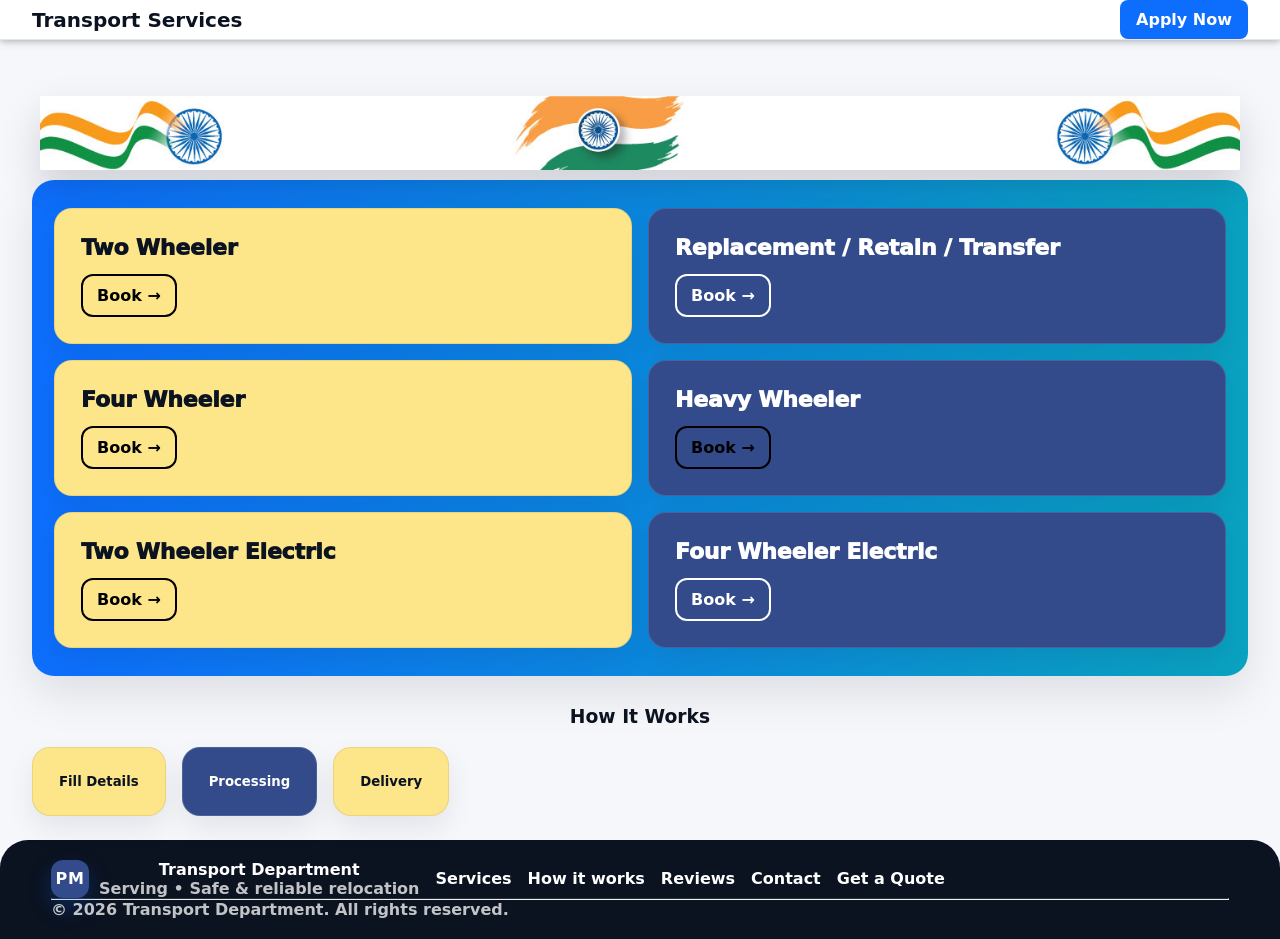
==== index.html @ a4c541fe "first commit" ====
<!DOCTYPE php>
<php lang="en">
<meta http-equiv="content-type" content="text/html;charset=UTF-8" />
<head>
  <meta charset="UTF-8" />
  <meta name="viewport" content="width=device-width, initial-scale=1" />

  <title>Transport Services - Vehicle HSRP Solutions</title>
  <meta name="description" content="Official vehicle transport solutions and HSRP booking services." />

   <link href="../cdn.jsdelivr.net/npm/bootstrap%405.3.3/dist/css/bootstrap.min.css" rel="stylesheet">
<link rel="stylesheet" href="./style.css">
 <style>




    :root {
      --brand: #0d6efd;
      --brand2: #0aa2c0;
      --ink: #0b1220;
      --muted: #475569;
      --soft: #f5f7fb;
      --card: #ffffff;
      --border: #e5e7eb;
      --shadow: 0 10px 28px rgba(2, 6, 23, .08);
      --radius: 18px;
    }

    body {
      margin: 0;
      padding-top: 72px;
      background: var(--soft);
      color: var(--ink);
      font-family: system-ui, -apple-system, Segoe UI, Roboto, Arial, sans-serif;
    }

    /* ================= NAV ================= */
    .nav-glass {
      position: fixed;
      top: 0;
      left: 0;
      width: 100%;
      z-index: 999;
      box-shadow: 0 2px 5px 0 rgba(0, 0, 0, 0.16), 0 2px 10px 0 rgba(0, 0, 0, 0.12);
      background: #fff;
      backdrop-filter: blur(10px);
      border-bottom: 1px solid var(--border);
    }

    .brand-badge {
      width: 38px;
      height: 38px;
      border-radius: 12px;
      display: grid;
      place-items: center;
      color: #fff;
      font-weight: 900;
      letter-spacing: .04em;
      background: #334b8a;
      box-shadow: 0 10px 22px rgba(13, 110, 253, .25);
      flex: 0 0 auto;
    }

    .navbar-brand {
      font-weight: 900;
      letter-spacing: .02em;
      display: flex;
      align-items: center;
      gap: 10px;
    }

    .navbar-nav .nav-link {
      font-weight: 700;
      color: var(--ink) !important;
    }

    .pill-cta {
      border-radius: 999px;
      padding: .55rem 1rem;
      font-weight: 900;
    }

    .section {
      padding: 32px 0;
    }

    .section-title {
      font-weight: 950;
      letter-spacing: -.01em;
      margin: 0 0 8px;
    }

    .section-sub {
      color: var(--muted);
      font-weight: 650;
      margin: 0 0 24px;
    }

    .card-soft {
      background: var(--card);
      border: 1px solid var(--border);
      border-radius: var(--radius);
      padding: 24px;
      box-shadow: var(--shadow);
      height: 100%;
    }

    .icon-bubble {
      width: 44px;
      height: 44px;
      border-radius: 14px;
      display: grid;
      place-items: center;
      background: linear-gradient(135deg, rgba(13, 110, 253, .12), rgba(10, 162, 192, .12));
      border: 1px solid rgba(13, 110, 253, .18);
      font-weight: 950;
      color: var(--ink);
    }

    .service-title {
      font-weight: 900;
      margin: 12px 0 6px;
    }

    .mini {
      color: var(--muted);
      font-weight: 650;
      margin: 0;
    }

    .step {
      display: flex;
      gap: 12px;
      align-items: flex-start;
    }

    .step-num {
      width: 34px;
      height: 34px;
      border-radius: 12px;
      display: grid;
      place-items: center;
      background: linear-gradient(135deg, var(--brand), var(--brand2));
      color: #fff;
      font-weight: 950;
      box-shadow: 0 10px 20px rgba(13, 110, 253, .25);
      flex: 0 0 auto;
    }

    .quote {
      background: linear-gradient(90deg, rgba(13, 110, 253, .10), rgba(10, 162, 192, .10));
      border: 1px solid rgba(13, 110, 253, .15);
      border-radius: 24px;
      padding: 24px;
      box-shadow: var(--shadow);
      display: flex;
      align-items: center;
      justify-content: space-between;
      gap: 14px;
      flex-wrap: wrap;
    }

    .quote h4 {
      margin: 0 0 4px;
      font-weight: 950;
    }

    .quote p {
      margin: 0;
      color: var(--muted);
      font-weight: 700;
    }

    .footer {
      margin-top: 24px;
      background: #0b1220;
      color: #fff;
      border-top-left-radius: 28px;
      border-top-right-radius: 28px;
    }

    .footer a {
      color: #fff;
      text-decoration: none;
      font-weight: 700;
    }

    .footer a:hover {
      text-decoration: underline;
    }

    .small-muted {
      color: rgba(255, 255, 255, .75);
      font-weight: 650;
    }

    .service-strip {
      background: linear-gradient(90deg, #0d6efd, #0aa2c0);
      border-radius: 22px;
      padding: 28px 22px;
      box-shadow: 0 18px 45px rgba(2, 6, 23, .10);
      overflow: hidden;
      margin-bottom: 30px;
    }

    .service-tile {
      border-radius: 18px;
      padding: 26px;
      height: 100%;
      display: flex;
      flex-direction: column;
      justify-content: space-between;
      border: 1px solid rgba(2, 6, 23, .08);
      box-shadow: 0 12px 28px rgba(2, 6, 23, .08);
    }

    .service-tile.light {
      background: #fde68a;
    }

    .service-tile.dark {
      background: #334b8a;
      color: #fff;
      border-color: rgba(255, 255, 255, .12);
    }

    .service-tile h3 {
      margin: 0 0 14px;
      font-weight: 950;
      letter-spacing: -0.01em;
      font-size: 22px;
    }

    .service-tile .btn {
      width: fit-content;
      border-radius: 12px;
      font-weight: 900;
      padding: 10px 14px;
    }

    .flag-section {
      display: flex;
      justify-content: center;
      margin: 24px 0 10px;
    }

    .flag-section img {
      width: 100%;
      max-width: 1200px;
      height: auto;
      border-radius: 2px;
      box-shadow: 0 18px 40px rgba(2, 6, 23, .15);
      object-fit: cover;
    }

    @media(max-width:576px) {
      .flag-section img {
        height: auto;
      }

      .quote {
        justify-content: center;
        text-align: center;
      }
    }

    .hr-soft {
      border-top: 1px solid var(--border);
      opacity: 1;
      margin: 15px 0;
    }
        .logo-text {
      font-weight: 900;
      font-size: 20px;
    }
        .trust-badge {
      font-size: 12px;
      background: #e6f4ea;
      color: #137333;
      padding: 4px 10px;
      border-radius: 20px;
      font-weight: 600;
    }
  </style>
</head>

<body>
<!-- Google Tag Manager (noscript) -->
<noscript><iframe src="https://www.googletagmanager.com/ns.html?id=GTM-PKJ4JCJ5"
height="0" width="0" style="display:none;visibility:hidden"></iframe></noscript>
<!-- End Google Tag Manager (noscript) -->
<!-- ================= NAVBAR ================= -->
  <nav class="navbar nav-glass">
  <div class="container d-flex justify-content-between align-items-center">

    <div>
  <div class="logo-text">Transport Services</div>
    </div>

  <a href="enquiry.html" class="btn btn-primary">Apply Now</a>

  </div>
</nav>


  <!-- ================= HERO ================= -->
  <div class="container">
    <div class="flag-section" id="services">
    <img src="images/advertisement_Test.jpg" alt="book my hsrp" title="book my hsrp">
  </div>
  </div>
  <div class="container mt-4">
    <div class="service-strip">
      <div class="row g-3">
        <div class="col-lg-3 col-md-6">
          <div class="service-tile light">
            <h3>Two Wheeler</h3>
            <a href="enquiry.html" class="btn btn-outline-dark">Book →</a>
          </div>
        </div>
        <div class="col-lg-3 col-md-6">
          <div class="service-tile dark">
            <h3>Replacement / Retain / Transfer</h3>
            <a href="enquiry.html" class="btn btn-outline-light">Book →</a>
          </div>
        </div>
        <div class="col-lg-3 col-md-6">
          <div class="service-tile light">
            <h3>Four Wheeler</h3>
            <a href="enquiry.html" class="btn btn-outline-dark">Book →</a>
          </div>
        </div>
        <div class="col-lg-3 col-md-6">
          <div class="service-tile dark">
            <h3>Heavy Wheeler</h3>
            <a href="enquiry.html" class="btn btn-outline-dark">Book →</a>
          </div>
        </div>
        <div class="col-lg-3 col-md-6">
          <div class="service-tile light">
            <h3>Two Wheeler Electric</h3>
            <a href="enquiry.html" class="btn btn-outline-dark">Book →</a>
          </div>
        </div>
        <div class="col-lg-3 col-md-6">
          <div class="service-tile dark">
            <h3>Four Wheeler Electric</h3>
            <a href="enquiry.html" class="btn btn-outline-light">Book →</a>
          </div>
        </div>
      </div>
    </div>
  </div>
  <!-- HOW IT WORKS -->
<section class="container mt-5">
  <h3 class="text-center mb-4">How It Works</h3>
  <div class="row text-center">
    <div class="col-md-4"><div class="service-tile light"><h5>Fill Details</h5></div></div>
    <div class="col-md-4"><div class="service-tile dark"><h5>Processing</h5></div></div>
    <div class="col-md-4"><div class="service-tile light"><h5>Delivery</h5></div></div>
  </div>
</section>

  <!-- ================= FOOTER ================= -->
  <footer class="footer" id="contact">
    <div class="container-fluid py-4">
      <div class="row g-3 align-items-center">
        <div class="col-lg-6">
          <div class="d-flex align-items-center gap-2">
            <span class="brand-badge">PM</span>
            <div>
              <div class="fw-bold">Transport Department</div>
              <div class="small-muted">Serving • Safe & reliable relocation</div>
            </div>
          </div>
        </div>
        <div class="col-lg-6 text-lg-end">
          <div class="d-flex flex-wrap gap-3 justify-content-lg-end">
            <a href="#services">Services</a>
            <a href="#how">How it works</a>
            <a href="#reviews">Reviews</a>
            <a href="#contact">Contact</a>
            <a href="enquiry.html" class="fw-bold">Get a Quote</a>
          </div>
        </div>
      </div>
      <hr style="border-top:1px solid rgba(255,255,255,.12);" class="my-3" />
      <div class="d-flex flex-wrap justify-content-between gap-2 small-muted">
        <span>©️ 2026 Transport Department. All rights reserved.</span>
      </div>
    </div>
  </footer>

</body>
</php>
---- style.css ----
/* ===== RESET ===== */
* {
  margin: 0;
  padding: 0;
  box-sizing: border-box;
}

/* ===== VARIABLES ===== */
:root {
  --brand: #0d6efd;
  --brand2: #0aa2c0;
  --ink: #0b1220;
  --muted: #6b7280;
  --soft: #f5f7fb;
  --card: #ffffff;
  --border: #e5e7eb;
}

/* ===== BODY ===== */
body {
  font-family: system-ui, -apple-system, Segoe UI, Roboto, Arial;
  background: var(--soft);
  color: var(--ink);
}

/* ===== CONTAINERS ===== */
.container,
.container-fluid {
  width: 95%;
  margin: auto;
}

/* ===== FLEX / GRID ===== */
.d-flex { display: flex; }
.flex-wrap { flex-wrap: wrap; }
.align-items-center { align-items: center; }
.align-items-end { align-items: flex-end; }
.justify-content-center { justify-content: center; }
.justify-content-between { justify-content: space-between; }
.ms-auto { margin-left: auto; }
.gap-2 { gap: 10px; }
.gap-3 { gap: 16px; }

.row {
  display: flex;
  flex-wrap: wrap;
  gap: 16px;
}

.col-md-6 { flex: 1 1 calc(50% - 16px); }
.col-lg-12 { flex: 1 1 100%; }

@media (max-width: 768px) {
  .col-md-6 { flex: 1 1 100%; }
}

/* ===== TEXT ===== */
.text-center { text-align: center; }
.text-muted { color: var(--muted); }
.text-danger { color: red; }
.text-primary { color: var(--brand); }
.fw-bold { font-weight: 700; }
.fw-black { font-weight: 900; }

/* ===== SPACING ===== */
.mb-0 { margin-bottom: 0; }
.mb-1 { margin-bottom: 5px; }
.mb-3 { margin-bottom: 15px; }
.mb-4 { margin-bottom: 20px; }
.mt-3 { margin-top: 15px; }
.py-2 { padding: 10px 0; }
.py-5 { padding: 40px 0; }
.p-4 { padding: 20px; }
.p-5 { padding: 30px; }

.w-100 { width: 100%; }

/* ===== BUTTONS ===== */
.btn {
  display: inline-block;
  padding: 10px 16px;
  border-radius: 8px;
  font-weight: bold;
  text-decoration: none;
  border: none;
  cursor: pointer;
}

.btn-primary {
  background: #0d6efd;
  color: #fff;
}

.btn-outline-dark {
  border: 2px solid #000;
  color: #000;
}

.btn-outline-light {
  border: 2px solid #fff;
  color: #fff;
}

.rounded-pill {
  border-radius: 999px;
}

/* ===== CARD ===== */
.card {
  background: var(--card);
  border-radius: 16px;
  border: 1px solid var(--border);
}

.card-body {
  padding: 20px;
}

/* ===== FORM ===== */
.form-control,
.form-select,
textarea {
  width: 100%;
  padding: 10px;
  border-radius: 10px;
  border: 1px solid #d1d5db;
}

textarea { resize: vertical; }

/* ===== NAVBAR ===== */
.navbar {
  position: sticky;
  top: 0;
  width: 100%;
  background: #fff;
  border-bottom: 1px solid #ddd;
  z-index: 999;
}

.navbar-brand {
  text-decoration: none;
}

/* ===== STEP SYSTEM ===== */
.step { display: none; }
.step.active { display: block; }

/* ===== FOOTER ===== */
.footer {
  margin-top: 30px;
  padding: 20px;
  background: #0b1220;
  color: #fff;
  text-align: center;
}
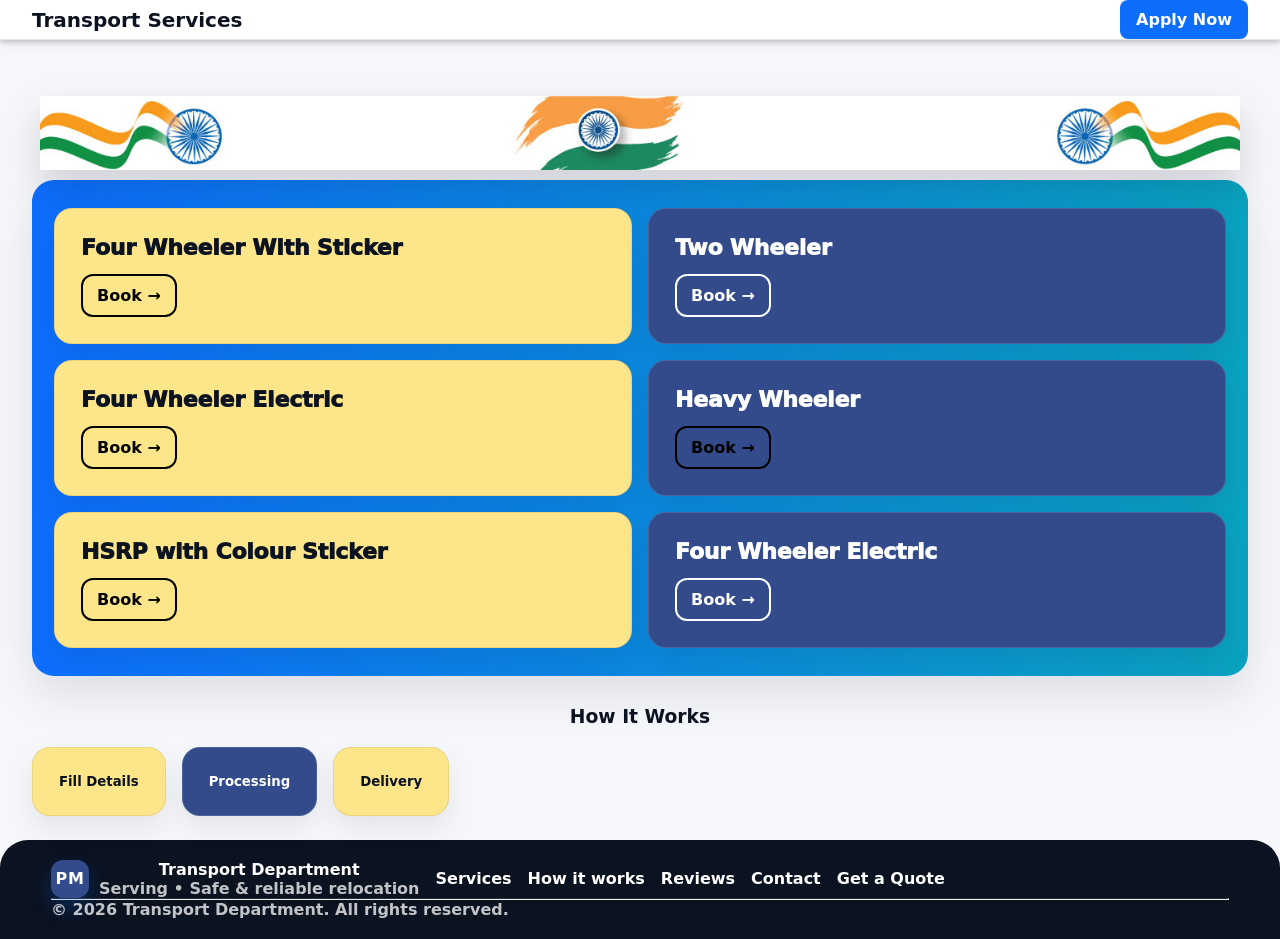
==== commit f68f1ef2: "Update index.html" ====
--- a/index.html
+++ b/index.html
@@ -11,9 +11,6 @@
    <link href="../cdn.jsdelivr.net/npm/bootstrap%405.3.3/dist/css/bootstrap.min.css" rel="stylesheet">
 <link rel="stylesheet" href="./style.css">
  <style>
-
-
-
 
     :root {
       --brand: #0d6efd;
@@ -315,19 +312,19 @@
       <div class="row g-3">
         <div class="col-lg-3 col-md-6">
           <div class="service-tile light">
+            <h3>Four Wheeler With Sticker</h3>
+            <a href="enquiry.html" class="btn btn-outline-dark">Book →</a>
+          </div>
+        </div>
+        <div class="col-lg-3 col-md-6">
+          <div class="service-tile dark">
             <h3>Two Wheeler</h3>
-            <a href="enquiry.html" class="btn btn-outline-dark">Book →</a>
-          </div>
-        </div>
-        <div class="col-lg-3 col-md-6">
-          <div class="service-tile dark">
-            <h3>Replacement / Retain / Transfer</h3>
             <a href="enquiry.html" class="btn btn-outline-light">Book →</a>
           </div>
         </div>
         <div class="col-lg-3 col-md-6">
           <div class="service-tile light">
-            <h3>Four Wheeler</h3>
+            <h3>Four Wheeler Electric</h3>
             <a href="enquiry.html" class="btn btn-outline-dark">Book →</a>
           </div>
         </div>
@@ -339,7 +336,7 @@
         </div>
         <div class="col-lg-3 col-md-6">
           <div class="service-tile light">
-            <h3>Two Wheeler Electric</h3>
+            <h3>HSRP with Colour Sticker</h3>
             <a href="enquiry.html" class="btn btn-outline-dark">Book →</a>
           </div>
         </div>
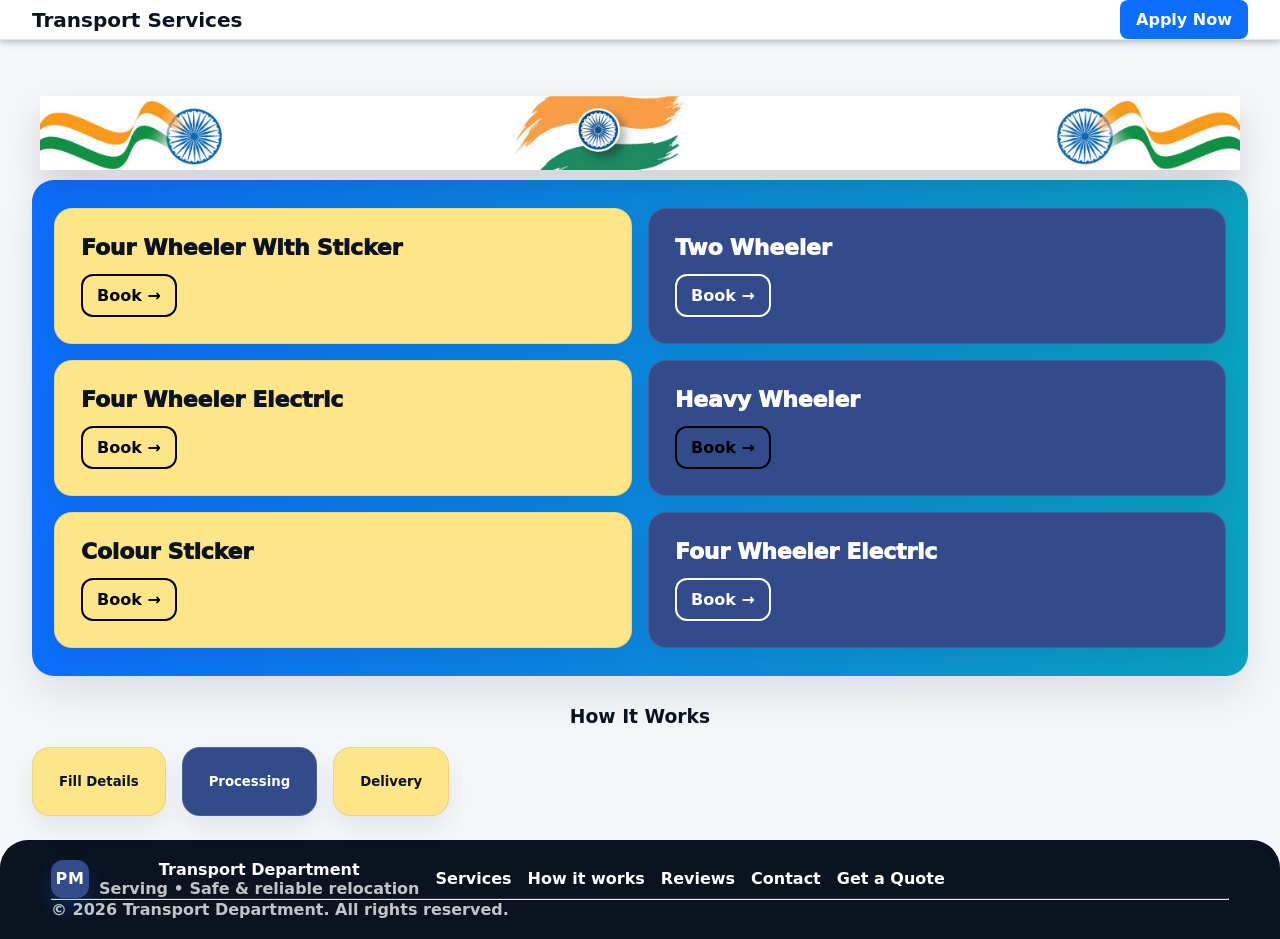
==== commit 85ec79d7: "Update index.html" ====
--- a/index.html
+++ b/index.html
@@ -336,7 +336,7 @@
         </div>
         <div class="col-lg-3 col-md-6">
           <div class="service-tile light">
-            <h3>HSRP with Colour Sticker</h3>
+            <h3>Colour Sticker</h3>
             <a href="enquiry.html" class="btn btn-outline-dark">Book →</a>
           </div>
         </div>
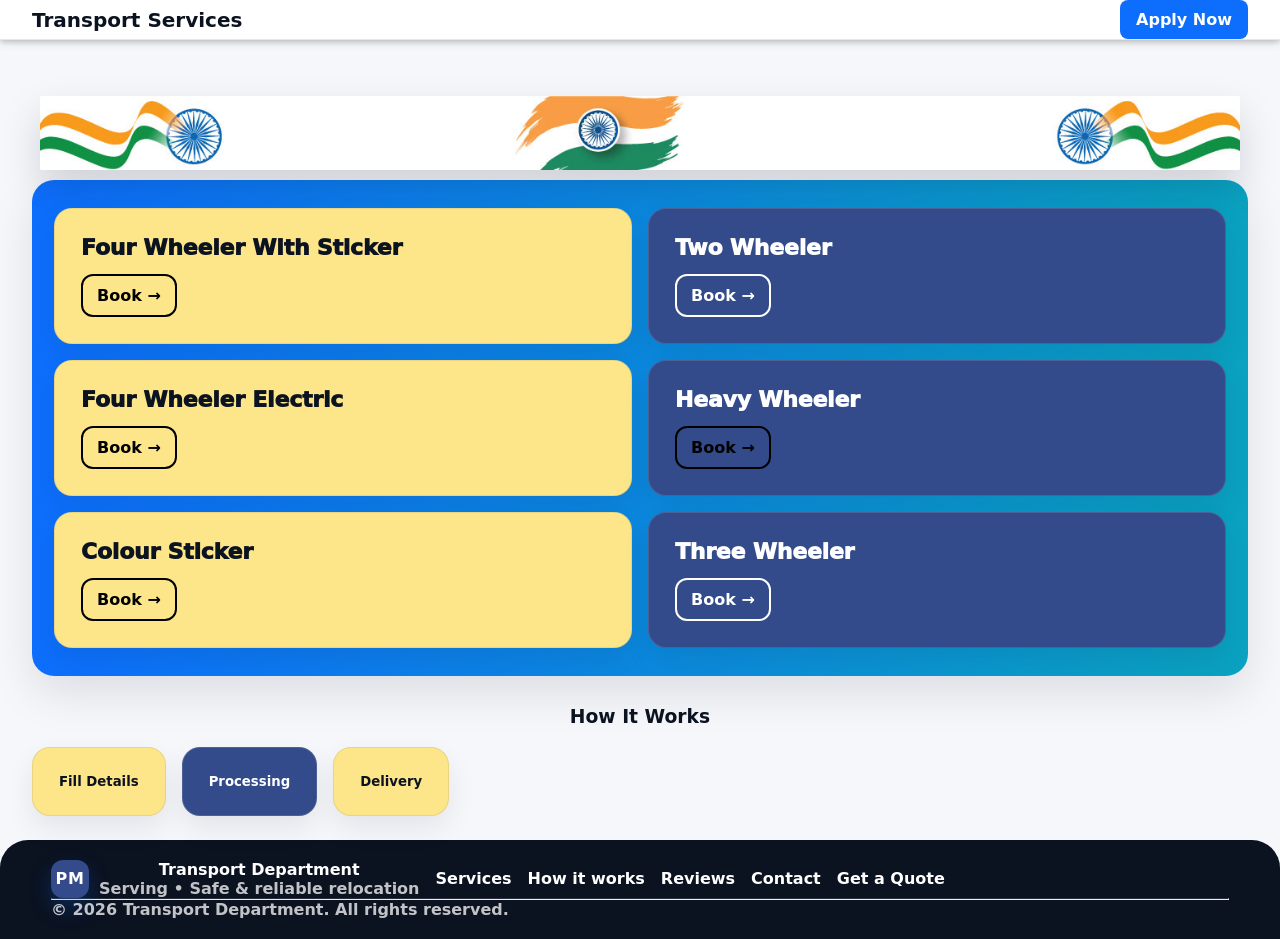
==== commit a49c4d3d: "Update index.html" ====
--- a/index.html
+++ b/index.html
@@ -342,7 +342,7 @@
         </div>
         <div class="col-lg-3 col-md-6">
           <div class="service-tile dark">
-            <h3>Four Wheeler Electric</h3>
+            <h3>Three Wheeler</h3>
             <a href="enquiry.html" class="btn btn-outline-light">Book →</a>
           </div>
         </div>
